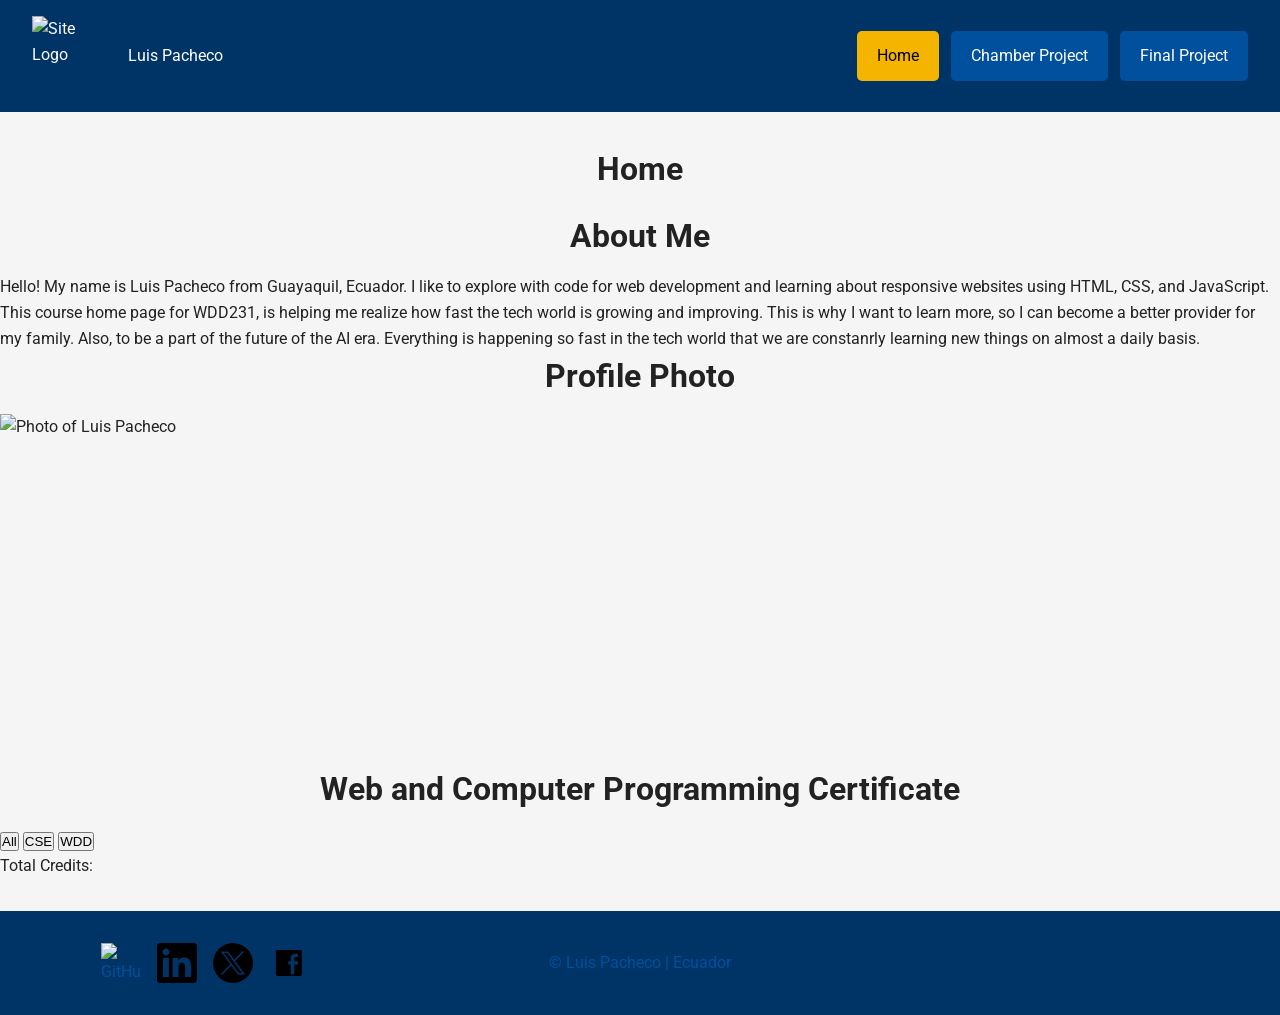
==== chamber/index.html @ f16a27e9 "W03.index2" ====
<!DOCTYPE html>
<html lang="en-US">

<head>
    <meta charset="UTF-8">
    <meta name="viewport" content="width=device-width, initial-scale=1.0">

    <title>WDD231 | Home | Luis Pacheco</title>

    <meta name="description"
        content="Home page for Luis Pacheco with information and web certificate of WDD231 course .">
    <meta name="author" content="Luis Pacheco">

    <meta property="og:title" content="WDD 231 | Home | Luis Pacheco">
    <meta property="og:description" content="Explore Luis Pacheco's WDD 231 course work with this Chamber project home page.">
    <meta property="og:image" content="https://lpacheco22.github.io/wdd231/images/facebook.webp">
    <meta property="og:url" content="https://lpacheco22.github.io/wdd231/">

    
    
    <link rel="preconnect" href="https://fonts.googleapis.com">
    <link rel="preconnect" href="https://fonts.gstatic.com" crossorigin>
    <link href="https://fonts.googleapis.com/css2?family=Roboto:wght@300;400;500;700&display=swap" rel="stylesheet">

    
    
    <link rel="stylesheet" href="styles/small.css">
    <link rel="stylesheet" href="styles/larger.css">

    
    <script src="scripts/navigation.js" defer></script>
    <script src="scripts/dates.js" defer></script>
    <script src="scripts/courses.js" defer></script>

</head>

<body>

    <header>

        <div class="logo">
            <img src="images/logo.svg" alt="Site Logo" width="60" height="60">
            <span>Luis Pacheco</span>
        </div>

        <button id="menu" aria-label="Open Navigation Menu">&#9776;</button>

        <nav>
            <ul class="navigation">

                <li><a class="active" href="index.html">Home</a></li>
                <li><a href="chamber/index.html">Chamber Project</a></li>
                <li><a href="#">Final Project</a></li>

            </ul>
        </nav>

    </header>

    <main>

        <h1>Home</h1>

        <div class="cards">

            <section class="card">

                <h2>About Me</h2>

                <p>
                    Hello! My name is Luis Pacheco from Guayaquil, Ecuador. I like to explore with code for web development and learning about responsive websites
                    using HTML, CSS, and JavaScript. This course home page for WDD231, is helping me realize how fast the tech world is growing and improving. 
                    This is why I want to learn more, so I can become a better provider for my family. Also, to be a part of the future of the AI era. Everything is happening so fast in the tech world that we are constanrly learning 
                    new things on almost a daily basis. 
                </p>

            </section>

            <section class="card">

                <h2>Profile Photo</h2>

                <img src="images/foto-carnet-lp.webp" alt="Photo of Luis Pacheco" width="300" height="350" loading="lazy">

            </section>

        </div>

        <section class="certificate">

            <h2>Web and Computer Programming Certificate</h2>

            <div class="buttons">

                <button id="all">All</button>
                <button id="cse">CSE</button>
                <button id="wdd">WDD</button>

            </div>

            <div id="courses"></div>

            <p class="credits">
                Total Credits:
                <span id="totalCredits"></span>
            </p>

        </section>

    </main>

    <footer>
    
        
        <div class="social">
    
            <a href="https://github.com/lpacheco22/wdd231" target="_blank" aria-label="GitHub Profile">
                <img src="images/github.svg" alt="GitHub" width="40" height="40">
            </a>
    
            <a href="https://www.linkedin.com/in/luis-pacheco-varas/" target="_blank" aria-label="LinkedIn Profile">
                <img src="images/linkedin.svg" alt="LinkedIn" width="40" height="40">
            </a>
    
            <a href="https://x.com/lpacheco22" target="_blank" aria-label="X Profile">
                <img src="images/twitter-x.svg" alt="X" width="40" height="40">
            </a>

            <a href="https://facebook.com/luis.pacheco.varas" target="_blank" aria-label="X Profile">
                <img src="images/facebook.svg" alt="X" width="40" height="40">
            <a/>
    
        </div>
    
        
        <p>
            &copy;
            <span id="currentYear"></span>
            Luis Pacheco | Ecuador
        </p>
    
    
        
        <p id="lastModified"></p>
    
    </footer>
</body>

</html>
---- chamber/styles/small.css ----
:root {
    --primary-color: #003366;
    --secondary-color: #00509d;
    --accent-color: #f4b400;
    --background-color: #f5f5f5;
    --text-color: #222222;
    --white: #ffffff;
    --border-color: #cccccc;
}


* {
    margin: 0;
    padding: 0;
    box-sizing: border-box;
}



body {
    font-family: "Roboto", sans-serif;
    background-color: var(--background-color);
    color: var(--text-color);
    line-height: 1.6;
}

img {
    display: block;
    max-width: 100%;
    height: auto;
}

main h1 {
    text-align: center;
    margin: 2rem auto 1rem;
}

a {
    text-decoration: none;
    color: var(--secondary-color);
}

a:hover {
    text-decoration: underline;
}


header {
    background-color: var(--primary-color);
    color: var(--white);
    padding: 1rem;
}

.logo {
    display: flex;
    align-items: center;
    gap: 1rem;
}

.logo img {
    width: 70px;
}

.logo h1 {
    font-size: 1.5rem;
}

.logo p {
    font-size: .9rem;
}

#menu {
    width: 100%;
    margin-top: 1rem;
    padding: .75rem;
    font-size: 1.5rem;
    border: none;
    background-color: var(--accent-color);
    color: black;
    cursor: pointer;
}

.navigation {
    list-style: none;
    display: none;
    margin-top: 1rem;
}

.navigation.open {
    display: block;
}

.navigation li {
    margin-bottom: .5rem;
}

.navigation a {
    display: block;
    background-color: var(--secondary-color);
    color: white;
    padding: .8rem;
    text-align: center;
    border-radius: 5px;
}

.navigation a:hover {
    background-color: var(--accent-color);
    color: black;
}

.active {
    background-color: var(--accent-color) !important;
    color: black !important;
}

.container {
    padding: 1rem;
}

h2 {
    text-align: center;
    margin-bottom: .75rem;
}

.intro {
    text-align: center;
    margin-bottom: 1.5rem;
}

.view-buttons {
    display: flex;
    justify-content: center;
    gap: 1rem;
    margin-bottom: 1.5rem;
}

.view-buttons button {
    padding: .8rem 1rem;
    border: none;
    background-color: var(--primary-color);
    color: white;
    border-radius: 5px;
    cursor: pointer;
}

.view-buttons button:hover {
    background-color: var(--accent-color);
    color: black;
}



.grid {
    display: grid;
    gap: 1rem;
}



.grid section {
    background: white;
    border: 1px solid var(--border-color);
    border-radius: 10px;
    padding: 1rem;
    text-align: center;

    box-shadow: 0 3px 8px rgba(0, 0, 0, .15);
}

.grid img {
    width: 140px;
    margin: auto;
    margin-bottom: 1rem;
    border-radius: 10px;
}

.grid h3 {
    color: var(--primary-color);
    margin-bottom: .75rem;
}

.grid p {
    margin-bottom: .5rem;
}

.grid a {
    font-weight: bold;
}



.list {
    display: block;
}

.list section {
    display: block;

    background: white;

    padding: 1rem;

    border-bottom: 1px solid var(--border-color);
}





footer {
    background-color: var(--primary-color);
    color: white;
    text-align: center;
    padding: 2rem 1rem;
    margin-top: 2rem;
}

footer section {
    margin-bottom: 2rem;
}

footer h3 {
    margin-bottom: .5rem;
}


.social {
    display: flex;
    justify-content: center;
    gap: 1rem;
}

.social img {
    width: 40px;
}

.social img:hover {
    transform: scale(1.1);
    transition: .3s;
}
---- chamber/styles/larger.css ----
@media only screen and (min-width: 768px) {

    
    header {
        display: flex;
        justify-content: space-between;
        align-items: center;
        padding: 1rem 2rem;
    }

    .logo {
        display: flex;
        align-items: center;
        gap: 1rem;
    }

    .logo img {
        width: 80px;
    }

    .logo h1 {
        font-size: 2rem;
    }

    .logo p {
        font-size: 1rem;
    }

    

    #menu {
        display: none;
    }

    .navigation {
        display: flex !important;
        gap: .75rem;
        margin: 0;
    }

    .navigation li {
        margin: 0;
    }

    .navigation a {
        padding: .75rem 1.25rem;
        border-radius: 5px;
    }

    
    .container {
        max-width: 1200px;
        margin: 0 auto;
        padding: 2rem;
    }

    

    h2 {
        font-size: 2rem;
    }

    .intro {
        max-width: 800px;
        margin: 0 auto 2rem;
    }

    
    .view-buttons {
        justify-content: flex-end;
    }

    

    .grid {
        display: grid;
        grid-template-columns: repeat(auto-fit, minmax(280px, 1fr));
        gap: 1.5rem;
    }

    .grid section {
        transition: transform .3s ease,
            box-shadow .3s ease;
    }

    .grid section:hover {
        transform: translateY(-5px);
        box-shadow: 0 8px 18px rgba(0, 0, 0, .2);
    }

    .grid img {
        width: 180px;
        height: 180px;
        object-fit: cover;
    }

    
    .list section {

        display: grid;

        grid-template-columns:
            150px 2fr 2fr;

        align-items: center;

        gap: 1.5rem;

        padding: 1.25rem;
    }

    .list img {
        display: block;
        width: 120px;
        margin: 0 auto;
    }

    

    footer {

        display: grid;

        grid-template-columns:
            repeat(3, 1fr);

        align-items: center;

        text-align: center;

        gap: 2rem;
    }

    footer section {
        margin: 0;
    }

    .social {
        justify-content: center;
    }

}
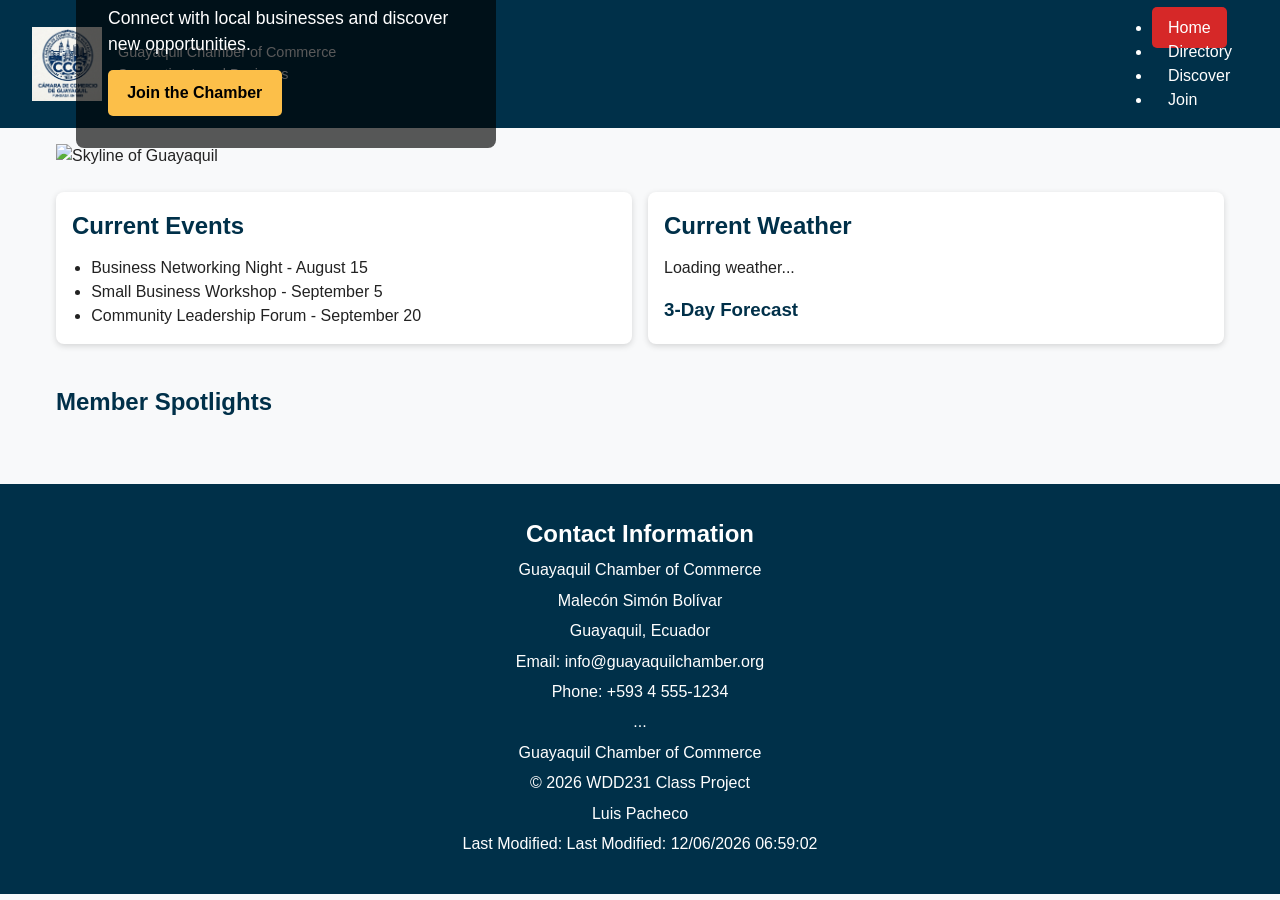
==== commit 9fba17e7: "W03.index3" ====
--- a/chamber/index.html
+++ b/chamber/index.html
@@ -5,33 +5,32 @@
     <meta charset="UTF-8">
     <meta name="viewport" content="width=device-width, initial-scale=1.0">
 
-    <title>WDD231 | Home | Luis Pacheco</title>
+    <title>Guayaquil Chamber of Commerce | Home</title>
 
     <meta name="description"
-        content="Home page for Luis Pacheco with information and web certificate of WDD231 course .">
+        content="Welcome to the Guayaquil Chamber of Commerce. Discover local businesses, upcoming events, weather information, and opportunities to join our growing business community.">
+
     <meta name="author" content="Luis Pacheco">
 
-    <meta property="og:title" content="WDD 231 | Home | Luis Pacheco">
-    <meta property="og:description" content="Explore Luis Pacheco's WDD 231 course work with this Chamber project home page.">
-    <meta property="og:image" content="https://lpacheco22.github.io/wdd231/images/facebook.webp">
-    <meta property="og:url" content="https://lpacheco22.github.io/wdd231/">
-
-    
-    
+    <meta property="og:title" content="Guayaquil Chamber of Commerce">
+    <meta property="og:description"
+        content="Supporting businesses and strengthening the community in Guayaquil, Ecuador.">
+    <meta property="og:image" content="https://lpacheco22.github.io/wdd231/chamber/images/logo.webp">
+    <meta property="og:url" content="https://lpacheco22.github.io/wdd231/chamber/index.html">
+    <meta property="og:type" content="website">
+
     <link rel="preconnect" href="https://fonts.googleapis.com">
     <link rel="preconnect" href="https://fonts.gstatic.com" crossorigin>
-    <link href="https://fonts.googleapis.com/css2?family=Roboto:wght@300;400;500;700&display=swap" rel="stylesheet">
-
-    
-    
+    <link href="https://fonts.googleapis.com/css2?family=Roboto:wght@400;700&display=swap" rel="stylesheet">
+    <link rel="icon" href="images/favicon.ico">
+
+    <link rel="stylesheet" href="styles/normalize.css">
     <link rel="stylesheet" href="styles/small.css">
     <link rel="stylesheet" href="styles/larger.css">
 
-    
     <script src="scripts/navigation.js" defer></script>
-    <script src="scripts/dates.js" defer></script>
-    <script src="scripts/courses.js" defer></script>
-
+    <script src="scripts/weather.js" defer></script>
+    <script src="scripts/chamber.js" defer></script>
 </head>
 
 <body>
@@ -39,111 +38,164 @@
     <header>
 
         <div class="logo">
-            <img src="images/logo.svg" alt="Site Logo" width="60" height="60">
-            <span>Luis Pacheco</span>
+            <img src="images/logo.webp" alt="Guayaquil Chamber Logo" width="70" height="70">
+            <div>
+                <p class="site-name">
+                    Guayaquil Chamber of Commerce
+                </p>
+                
+                <p>
+                    Supporting Local Business
+                </p>
+            </div>
         </div>
 
-        <button id="menu" aria-label="Open Navigation Menu">&#9776;</button>
+        <button id="menu" aria-label="Open Navigation Menu">
+            ☰
+        </button>
 
         <nav>
+        
             <ul class="navigation">
-
-                <li><a class="active" href="index.html">Home</a></li>
-                <li><a href="chamber/index.html">Chamber Project</a></li>
-                <li><a href="#">Final Project</a></li>
-
+        
+                <li>
+                    <a class="active" href="index.html">Home</a>
+                </li>
+        
+                <li>
+                    <a href="directory.html">Directory</a>
+                </li>
+        
+                <li>
+                    <a href="discover.html">Discover</a>
+                </li>
+        
+                <li>
+                    <a href="join.html">Join</a>
+                </li>
+        
             </ul>
+        
         </nav>
 
     </header>
 
     <main>
 
-        <h1>Home</h1>
-
-        <div class="cards">
+        <section class="hero">
+
+            <img src="images/hero.webp" alt="Skyline of Guayaquil" loading="lazy">
+            <div class="hero-text">
+                <h1>Guayaquil Chamber of Commerce</h1>
+                <h2>Growing Business Together</h2>
+                <p>
+                    Connect with local businesses and discover new opportunities.
+                </p>
+                <a class="button" href="join.html">
+                    Join the Chamber
+                </a>
+
+            </div>
+
+        </section>
+
+        <div class="home-grid">
 
             <section class="card">
 
-                <h2>About Me</h2>
-
-                <p>
-                    Hello! My name is Luis Pacheco from Guayaquil, Ecuador. I like to explore with code for web development and learning about responsive websites
-                    using HTML, CSS, and JavaScript. This course home page for WDD231, is helping me realize how fast the tech world is growing and improving. 
-                    This is why I want to learn more, so I can become a better provider for my family. Also, to be a part of the future of the AI era. Everything is happening so fast in the tech world that we are constanrly learning 
-                    new things on almost a daily basis. 
-                </p>
+                <h2>Current Events</h2>
+                <ul>
+                    <li>Business Networking Night - August 15</li>
+                    <li>Small Business Workshop - September 5</li>
+                    <li>Community Leadership Forum - September 20</li>
+                </ul>
 
             </section>
 
-            <section class="card">
-
-                <h2>Profile Photo</h2>
-
-                <img src="images/foto-carnet-lp.webp" alt="Photo of Luis Pacheco" width="300" height="350" loading="lazy">
-
+            <section class="card weather">
+            
+                <h2>Current Weather</h2>
+            
+                <div id="current-weather">
+                    Loading weather...
+                </div>
+            
+                <h3>3-Day Forecast</h3>
+            
+                <div id="forecast">
+                </div>
+            
             </section>
 
         </div>
 
-        <section class="certificate">
-
-            <h2>Web and Computer Programming Certificate</h2>
-
-            <div class="buttons">
-
-                <button id="all">All</button>
-                <button id="cse">CSE</button>
-                <button id="wdd">WDD</button>
+        <section>
+
+            <h2 class="spotlight-title">
+                Member Spotlights
+            </h2>
+            <div id="spotlights">
+
+                
 
             </div>
 
-            <div id="courses"></div>
-
-            <p class="credits">
-                Total Credits:
-                <span id="totalCredits"></span>
+        </section>
+
+    </main>
+
+    <footer>
+    
+        <section>
+    
+            <h2>Contact Information</h2>
+    
+            <p>Guayaquil Chamber of Commerce</p>
+    
+            <p>Malecón Simón Bolívar</p>
+    
+            <p>Guayaquil, Ecuador</p>
+    
+            <p>Email: info@guayaquilchamber.org</p>
+    
+            <p>Phone: +593 4 555-1234</p>
+    
+        </section>
+    
+        <section class="social">
+    
+            ...
+    
+        </section>
+    
+        <section>
+    
+            <p>Guayaquil Chamber of Commerce</p>
+    
+            <p>
+    
+                &copy;
+    
+                <span id="year"></span>
+    
+                WDD231 Class Project
+    
             </p>
-
-        </section>
-
-    </main>
-
-    <footer>
-    
-        
-        <div class="social">
-    
-            <a href="https://github.com/lpacheco22/wdd231" target="_blank" aria-label="GitHub Profile">
-                <img src="images/github.svg" alt="GitHub" width="40" height="40">
-            </a>
-    
-            <a href="https://www.linkedin.com/in/luis-pacheco-varas/" target="_blank" aria-label="LinkedIn Profile">
-                <img src="images/linkedin.svg" alt="LinkedIn" width="40" height="40">
-            </a>
-    
-            <a href="https://x.com/lpacheco22" target="_blank" aria-label="X Profile">
-                <img src="images/twitter-x.svg" alt="X" width="40" height="40">
-            </a>
-
-            <a href="https://facebook.com/luis.pacheco.varas" target="_blank" aria-label="X Profile">
-                <img src="images/facebook.svg" alt="X" width="40" height="40">
-            <a/>
-    
-        </div>
-    
-        
-        <p>
-            &copy;
-            <span id="currentYear"></span>
-            Luis Pacheco | Ecuador
-        </p>
-    
-    
-        
-        <p id="lastModified"></p>
+    
+            <p>Luis Pacheco</p>
+    
+            <p>
+    
+                Last Modified:
+    
+                <span id="lastModified"></span>
+    
+            </p>
+    
+        </section>
     
     </footer>
+
 </body>
 
 </html>
--- a/chamber/styles/small.css
+++ b/chamber/styles/small.css
@@ -1,13 +1,11 @@
 :root {
-    --primary-color: #003366;
-    --secondary-color: #00509d;
-    --accent-color: #f4b400;
-    --background-color: #f5f5f5;
-    --text-color: #222222;
+    --primary-color: #003049;
+    --secondary-color: #fcbf49;
+    --accent-color: #d62828;
+    --background-color: #f8f9fa;
+    --text-color: #222;
     --white: #ffffff;
-    --border-color: #cccccc;
-}
-
+}
 
 * {
     margin: 0;
@@ -15,39 +13,20 @@
     box-sizing: border-box;
 }
 
-
-
 body {
-    font-family: "Roboto", sans-serif;
-    background-color: var(--background-color);
+    font-family: Arial, Helvetica, sans-serif;
+    background: var(--background-color);
     color: var(--text-color);
-    line-height: 1.6;
-}
-
-img {
-    display: block;
-    max-width: 100%;
-    height: auto;
-}
-
-main h1 {
-    text-align: center;
-    margin: 2rem auto 1rem;
-}
-
-a {
-    text-decoration: none;
-    color: var(--secondary-color);
-}
-
-a:hover {
-    text-decoration: underline;
-}
-
+    line-height: 1.5;
+}
+
+/* -------------------- */
+/* Header */
+/* -------------------- */
 
 header {
-    background-color: var(--primary-color);
-    color: var(--white);
+    background: var(--primary-color);
+    color: white;
     padding: 1rem;
 }
 
@@ -59,182 +38,212 @@
 
 .logo img {
     width: 70px;
+    height: auto;
 }
 
 .logo h1 {
-    font-size: 1.5rem;
+    font-size: 1.4rem;
 }
 
 .logo p {
     font-size: .9rem;
 }
+
+/* -------------------- */
+/* Navigation */
+/* -------------------- */
 
 #menu {
     width: 100%;
     margin-top: 1rem;
+    padding: .6rem;
+    border: none;
+    background: var(--secondary-color);
+    font-size: 1.3rem;
+    cursor: pointer;
+}
+
+nav {
+    display: none;
+}
+
+nav.open {
+    display: flex;
+    flex-direction: column;
+}
+
+nav a {
+    color: white;
+    text-decoration: none;
     padding: .75rem;
-    font-size: 1.5rem;
-    border: none;
-    background-color: var(--accent-color);
+    border-top: 1px solid rgba(255, 255, 255, .2);
+}
+
+nav a:hover {
+    background: rgba(255, 255, 255, .15);
+}
+
+.active {
+    background: var(--accent-color);
+}
+
+.hero {
+    position: relative;
+}
+
+.hero img {
+    width: 100%;
+    display: block;
+}
+
+.hero-text {
+    position: absolute;
+    bottom: 20px;
+    left: 20px;
+
+    background: rgba(0, 0, 0, .65);
+    color: white;
+
+    padding: 1rem;
+    border-radius: 8px;
+
+    max-width: 300px;
+}
+
+.hero-text h2 {
+    margin-bottom: .5rem;
+}
+
+.button {
+    display: inline-block;
+    margin-top: .75rem;
+    padding: .7rem 1.2rem;
+
+    background: var(--secondary-color);
+
     color: black;
-    cursor: pointer;
-}
-
-.navigation {
-    list-style: none;
-    display: none;
-    margin-top: 1rem;
-}
-
-.navigation.open {
-    display: block;
-}
-
-.navigation li {
-    margin-bottom: .5rem;
-}
-
-.navigation a {
-    display: block;
-    background-color: var(--secondary-color);
-    color: white;
-    padding: .8rem;
-    text-align: center;
+    text-decoration: none;
+
     border-radius: 5px;
-}
-
-.navigation a:hover {
-    background-color: var(--accent-color);
-    color: black;
-}
-
-.active {
-    background-color: var(--accent-color) !important;
-    color: black !important;
-}
-
-.container {
-    padding: 1rem;
-}
-
-h2 {
-    text-align: center;
+    font-weight: bold;
+}
+
+.button:hover {
+    background: #ffd166;
+}
+
+main {
+    padding: 1rem;
+}
+
+.card {
+    background: white;
+    padding: 1rem;
+    margin-bottom: 1rem;
+
+    border-radius: 8px;
+
+    box-shadow: 0 2px 6px rgba(0, 0, 0, .15);
+}
+
+.card h2 {
+    color: var(--primary-color);
     margin-bottom: .75rem;
 }
 
-.intro {
-    text-align: center;
-    margin-bottom: 1.5rem;
-}
-
-.view-buttons {
-    display: flex;
-    justify-content: center;
-    gap: 1rem;
-    margin-bottom: 1.5rem;
-}
-
-.view-buttons button {
-    padding: .8rem 1rem;
-    border: none;
-    background-color: var(--primary-color);
-    color: white;
-    border-radius: 5px;
-    cursor: pointer;
-}
-
-.view-buttons button:hover {
-    background-color: var(--accent-color);
-    color: black;
-}
-
-
-
-.grid {
+.card ul {
+    padding-left: 1.2rem;
+}
+
+
+#forecast p {
+    margin-top: .4rem;
+}
+
+
+.spotlight-title {
+    margin: 1rem 0;
+    color: var(--primary-color);
+}
+
+#spotlights {
     display: grid;
     gap: 1rem;
 }
 
-
-
-.grid section {
+.spotlight-card {
     background: white;
-    border: 1px solid var(--border-color);
-    border-radius: 10px;
+    border-radius: 8px;
     padding: 1rem;
     text-align: center;
 
-    box-shadow: 0 3px 8px rgba(0, 0, 0, .15);
-}
-
-.grid img {
-    width: 140px;
-    margin: auto;
+    box-shadow: 0 2px 6px rgba(0, 0, 0, .15);
+}
+
+.spotlight-card img {
+    width: 120px;
+    height: auto;
+    margin-bottom: .75rem;
+}
+
+.spotlight-card h3 {
+    color: var(--primary-color);
+    margin-bottom: .5rem;
+}
+
+.spotlight-card p {
+    margin: .25rem 0;
+}
+
+.spotlight-card a {
+    display: inline-block;
+    margin-top: .5rem;
+
+    color: var(--accent-color);
+    text-decoration: none;
+}
+
+.spotlight-card a:hover {
+    text-decoration: underline;
+}
+
+footer {
+    background: var(--primary-color);
+    color: white;
+    text-align: center;
+
+    padding: 1rem;
+    margin-top: 2rem;
+}
+
+footer p {
+    margin: .4rem;
+}
+
+.weather h3 {
+    margin-top: 1rem;
+    color: var(--primary-color);
+}
+
+#forecast p {
+    margin: .4rem 0;
+    padding: .4rem;
+    background: #eeeeee;
+    border-radius: 4px;
+}
+
+.spotlight-card img {
+    width: 120px;
+    height: 120px;
+    object-fit: contain;
     margin-bottom: 1rem;
-    border-radius: 10px;
-}
-
-.grid h3 {
-    color: var(--primary-color);
-    margin-bottom: .75rem;
-}
-
-.grid p {
-    margin-bottom: .5rem;
-}
-
-.grid a {
+}
+
+.spotlight-card a {
+    color: var(--primary-color);
     font-weight: bold;
 }
 
-
-
-.list {
-    display: block;
-}
-
-.list section {
-    display: block;
-
-    background: white;
-
-    padding: 1rem;
-
-    border-bottom: 1px solid var(--border-color);
-}
-
-
-
-
-
-footer {
-    background-color: var(--primary-color);
-    color: white;
-    text-align: center;
-    padding: 2rem 1rem;
-    margin-top: 2rem;
-}
-
-footer section {
-    margin-bottom: 2rem;
-}
-
-footer h3 {
-    margin-bottom: .5rem;
-}
-
-
-.social {
-    display: flex;
-    justify-content: center;
-    gap: 1rem;
-}
-
-.social img {
-    width: 40px;
-}
-
-.social img:hover {
-    transform: scale(1.1);
-    transition: .3s;
+.spotlight-card a:hover {
+    color: var(--accent-color);
 }
--- a/chamber/styles/larger.css
+++ b/chamber/styles/larger.css
@@ -1,6 +1,9 @@
-@media only screen and (min-width: 768px) {
+@media screen and (min-width: 768px) {
 
-    
+    /* -------------------- */
+    /* Header */
+    /* -------------------- */
+
     header {
         display: flex;
         justify-content: space-between;
@@ -14,129 +17,83 @@
         gap: 1rem;
     }
 
-    .logo img {
-        width: 80px;
-    }
-
-    .logo h1 {
-        font-size: 2rem;
-    }
-
-    .logo p {
-        font-size: 1rem;
-    }
-
-    
-
     #menu {
         display: none;
     }
 
-    .navigation {
-        display: flex !important;
-        gap: .75rem;
-        margin: 0;
+    nav {
+        display: flex;
+        flex-direction: row;
+        gap: 1rem;
     }
 
-    .navigation li {
-        margin: 0;
-    }
-
-    .navigation a {
-        padding: .75rem 1.25rem;
+    nav a {
+        border: none;
+        padding: .75rem 1rem;
         border-radius: 5px;
     }
 
-    
-    .container {
+    nav a:hover {
+        background: rgba(255, 255, 255, .2);
+    }
+
+    /* -------------------- */
+    /* Main */
+    /* -------------------- */
+
+    main {
         max-width: 1200px;
         margin: 0 auto;
+    }
+
+    /* Events and Weather */
+
+    .home-grid {
+        display: grid;
+        grid-template-columns: 1fr 1fr;
+        gap: 1rem;
+        margin: 1.5rem 0;
+    }
+
+    /* Spotlights */
+
+    #spotlights {
+        display: grid;
+        grid-template-columns: repeat(3, 1fr);
+        gap: 1rem;
+    }
+
+    .spotlight-card {
+        transition: transform .3s;
+    }
+
+    .spotlight-card:hover {
+        transform: translateY(-5px);
+    }
+
+    /* Hero */
+
+    .hero-text {
+        max-width: 420px;
         padding: 2rem;
     }
 
-    
-
-    h2 {
+    .hero-text h2 {
         font-size: 2rem;
     }
 
-    .intro {
-        max-width: 800px;
-        margin: 0 auto 2rem;
+    .hero-text p {
+        font-size: 1.1rem;
     }
 
-    
-    .view-buttons {
-        justify-content: flex-end;
+    .button {
+        font-size: 1rem;
     }
 
-    
-
-    .grid {
-        display: grid;
-        grid-template-columns: repeat(auto-fit, minmax(280px, 1fr));
-        gap: 1.5rem;
-    }
-
-    .grid section {
-        transition: transform .3s ease,
-            box-shadow .3s ease;
-    }
-
-    .grid section:hover {
-        transform: translateY(-5px);
-        box-shadow: 0 8px 18px rgba(0, 0, 0, .2);
-    }
-
-    .grid img {
-        width: 180px;
-        height: 180px;
-        object-fit: cover;
-    }
-
-    
-    .list section {
-
-        display: grid;
-
-        grid-template-columns:
-            150px 2fr 2fr;
-
-        align-items: center;
-
-        gap: 1.5rem;
-
-        padding: 1.25rem;
-    }
-
-    .list img {
-        display: block;
-        width: 120px;
-        margin: 0 auto;
-    }
-
-    
+    /* Footer */
 
     footer {
-
-        display: grid;
-
-        grid-template-columns:
-            repeat(3, 1fr);
-
-        align-items: center;
-
-        text-align: center;
-
-        gap: 2rem;
-    }
-
-    footer section {
-        margin: 0;
-    }
-
-    .social {
-        justify-content: center;
+        padding: 2rem;
     }
 
 }
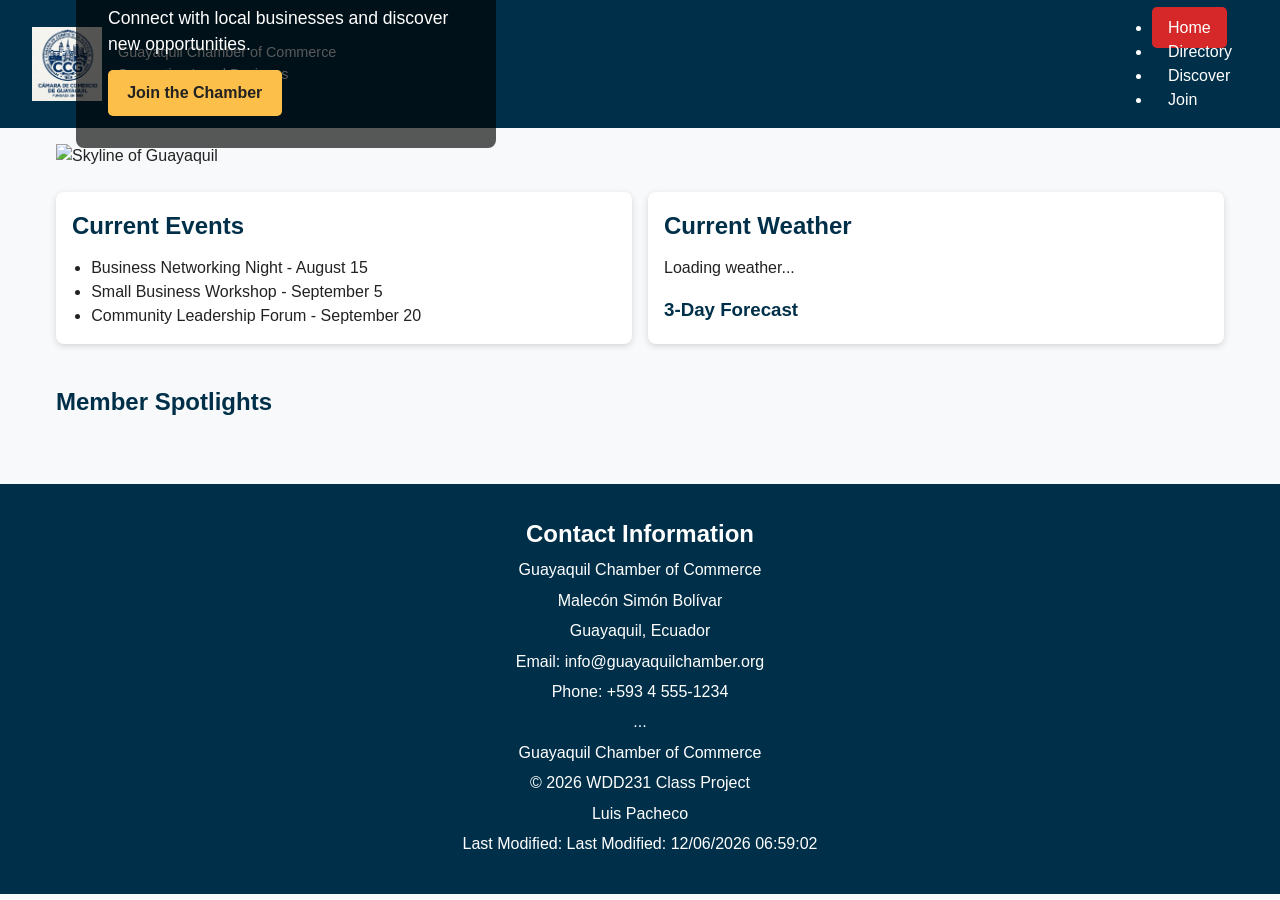
==== commit 3fc8ed13: "W03.index5" ====
--- a/chamber/index.html
+++ b/chamber/index.html
@@ -8,7 +8,7 @@
     <title>Guayaquil Chamber of Commerce | Home</title>
 
     <meta name="description"
-        content="Welcome to the Guayaquil Chamber of Commerce. Discover local businesses, upcoming events, weather information, and opportunities to join our growing business community.">
+        content="Welcome to the Guayaquil Chamber of Commerce. Discover local businesses, upcoming events, weather information and opportunities to join our growing community.">
 
     <meta name="author" content="Luis Pacheco">
 
--- a/chamber/styles/small.css
+++ b/chamber/styles/small.css
@@ -3,10 +3,11 @@
     --secondary-color: #fcbf49;
     --accent-color: #d62828;
     --background-color: #f8f9fa;
-    --text-color: #222;
+    --text-color: #222222;
     --white: #ffffff;
-}
-
+    --light-gray: #eeeeee;
+    --shadow: rgba(0, 0, 0, 0.15);
+}
 * {
     margin: 0;
     padding: 0;
@@ -20,13 +21,9 @@
     line-height: 1.5;
 }
 
-/* -------------------- */
-/* Header */
-/* -------------------- */
-
 header {
     background: var(--primary-color);
-    color: white;
+    color: var(--white);
     padding: 1rem;
 }
 
@@ -49,9 +46,6 @@
     font-size: .9rem;
 }
 
-/* -------------------- */
-/* Navigation */
-/* -------------------- */
 
 #menu {
     width: 100%;
@@ -73,7 +67,7 @@
 }
 
 nav a {
-    color: white;
+    color: var(--white);
     text-decoration: none;
     padding: .75rem;
     border-top: 1px solid rgba(255, 255, 255, .2);
@@ -118,12 +112,9 @@
     display: inline-block;
     margin-top: .75rem;
     padding: .7rem 1.2rem;
-
     background: var(--secondary-color);
-
-    color: black;
+    color: var(--text-color);
     text-decoration: none;
-
     border-radius: 5px;
     font-weight: bold;
 }
@@ -137,13 +128,11 @@
 }
 
 .card {
-    background: white;
+    background: var(--white);
     padding: 1rem;
     margin-bottom: 1rem;
-
     border-radius: 8px;
-
-    box-shadow: 0 2px 6px rgba(0, 0, 0, .15);
+    box-shadow: 0 2px 6px var(--shadow);
 }
 
 .card h2 {
@@ -153,11 +142,6 @@
 
 .card ul {
     padding-left: 1.2rem;
-}
-
-
-#forecast p {
-    margin-top: .4rem;
 }
 
 
@@ -172,18 +156,11 @@
 }
 
 .spotlight-card {
-    background: white;
+    background: var(--white);
     border-radius: 8px;
     padding: 1rem;
     text-align: center;
-
-    box-shadow: 0 2px 6px rgba(0, 0, 0, .15);
-}
-
-.spotlight-card img {
-    width: 120px;
-    height: auto;
-    margin-bottom: .75rem;
+    box-shadow: 0 2px 6px var(--shadow);
 }
 
 .spotlight-card h3 {
@@ -196,15 +173,9 @@
 }
 
 .spotlight-card a {
-    display: inline-block;
-    margin-top: .5rem;
-
-    color: var(--accent-color);
+    color: var(--primary-color);
+    font-weight: bold;
     text-decoration: none;
-}
-
-.spotlight-card a:hover {
-    text-decoration: underline;
 }
 
 footer {
@@ -228,7 +199,7 @@
 #forecast p {
     margin: .4rem 0;
     padding: .4rem;
-    background: #eeeeee;
+    background: var(--light-gray);
     border-radius: 4px;
 }
 
@@ -239,11 +210,8 @@
     margin-bottom: 1rem;
 }
 
-.spotlight-card a {
-    color: var(--primary-color);
-    font-weight: bold;
-}
 
 .spotlight-card a:hover {
     color: var(--accent-color);
+    text-decoration: underline;
 }
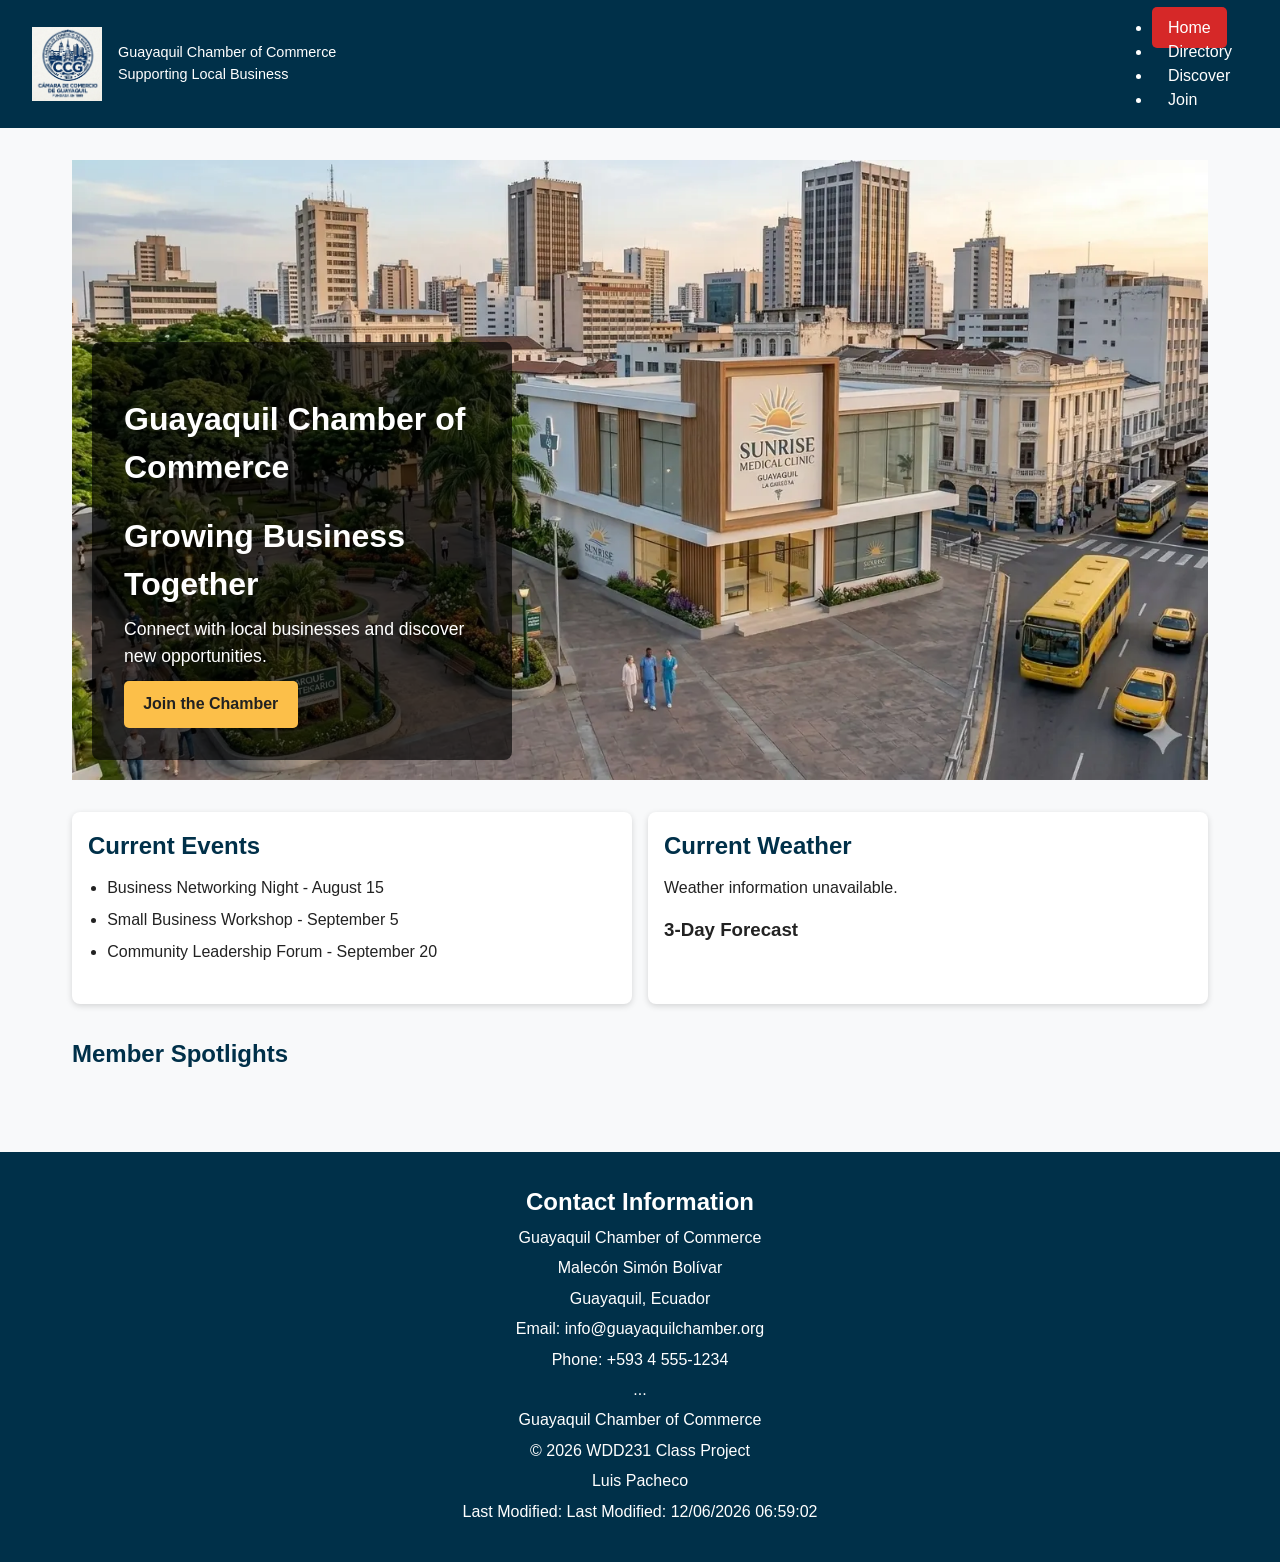
==== commit 38961ed3: "W03.index6" ====
--- a/chamber/index.html
+++ b/chamber/index.html
@@ -122,8 +122,7 @@
             
                 <h3>3-Day Forecast</h3>
             
-                <div id="forecast">
-                </div>
+                <div id="forecast"></div>
             
             </section>
 
--- a/chamber/styles/small.css
+++ b/chamber/styles/small.css
@@ -96,7 +96,7 @@
     left: 20px;
 
     background: rgba(0, 0, 0, .65);
-    color: white;
+    color: var(--white);
 
     padding: 1rem;
     border-radius: 8px;
@@ -117,6 +117,7 @@
     text-decoration: none;
     border-radius: 5px;
     font-weight: bold;
+    transition: background-color .3s;
 }
 
 .button:hover {
@@ -135,6 +136,10 @@
     box-shadow: 0 2px 6px var(--shadow);
 }
 
+.card li {
+    margin-bottom: .5rem;
+}
+
 .card h2 {
     color: var(--primary-color);
     margin-bottom: .75rem;
@@ -180,7 +185,7 @@
 
 footer {
     background: var(--primary-color);
-    color: white;
+    color: var(--white);
     text-align: center;
 
     padding: 1rem;
@@ -193,7 +198,6 @@
 
 .weather h3 {
     margin-top: 1rem;
-    color: var(--primary-color);
 }
 
 #forecast p {
--- a/chamber/styles/larger.css
+++ b/chamber/styles/larger.css
@@ -1,8 +1,4 @@
 @media screen and (min-width: 768px) {
-
-    /* -------------------- */
-    /* Header */
-    /* -------------------- */
 
     header {
         display: flex;
@@ -11,19 +7,12 @@
         padding: 1rem 2rem;
     }
 
-    .logo {
-        display: flex;
-        align-items: center;
-        gap: 1rem;
-    }
-
     #menu {
         display: none;
     }
 
     nav {
         display: flex;
-        flex-direction: row;
         gap: 1rem;
     }
 
@@ -37,29 +26,30 @@
         background: rgba(255, 255, 255, .2);
     }
 
-    /* -------------------- */
-    /* Main */
-    /* -------------------- */
-
     main {
         max-width: 1200px;
         margin: 0 auto;
+        padding: 2rem;
     }
 
-    /* Events and Weather */
+    .hero {
+        margin-bottom: 2rem;
+    }
 
     .home-grid {
         display: grid;
         grid-template-columns: 1fr 1fr;
         gap: 1rem;
-        margin: 1.5rem 0;
+        margin: 2rem 0;
     }
 
-    /* Spotlights */
+    .card {
+        height: 100%;
+    }
 
     #spotlights {
         display: grid;
-        grid-template-columns: repeat(3, 1fr);
+        grid-template-columns: repeat(auto-fit, minmax(250px, 1fr));
         gap: 1rem;
     }
 
@@ -70,8 +60,6 @@
     .spotlight-card:hover {
         transform: translateY(-5px);
     }
-
-    /* Hero */
 
     .hero-text {
         max-width: 420px;
@@ -90,10 +78,7 @@
         font-size: 1rem;
     }
 
-    /* Footer */
-
     footer {
         padding: 2rem;
     }
-
 }
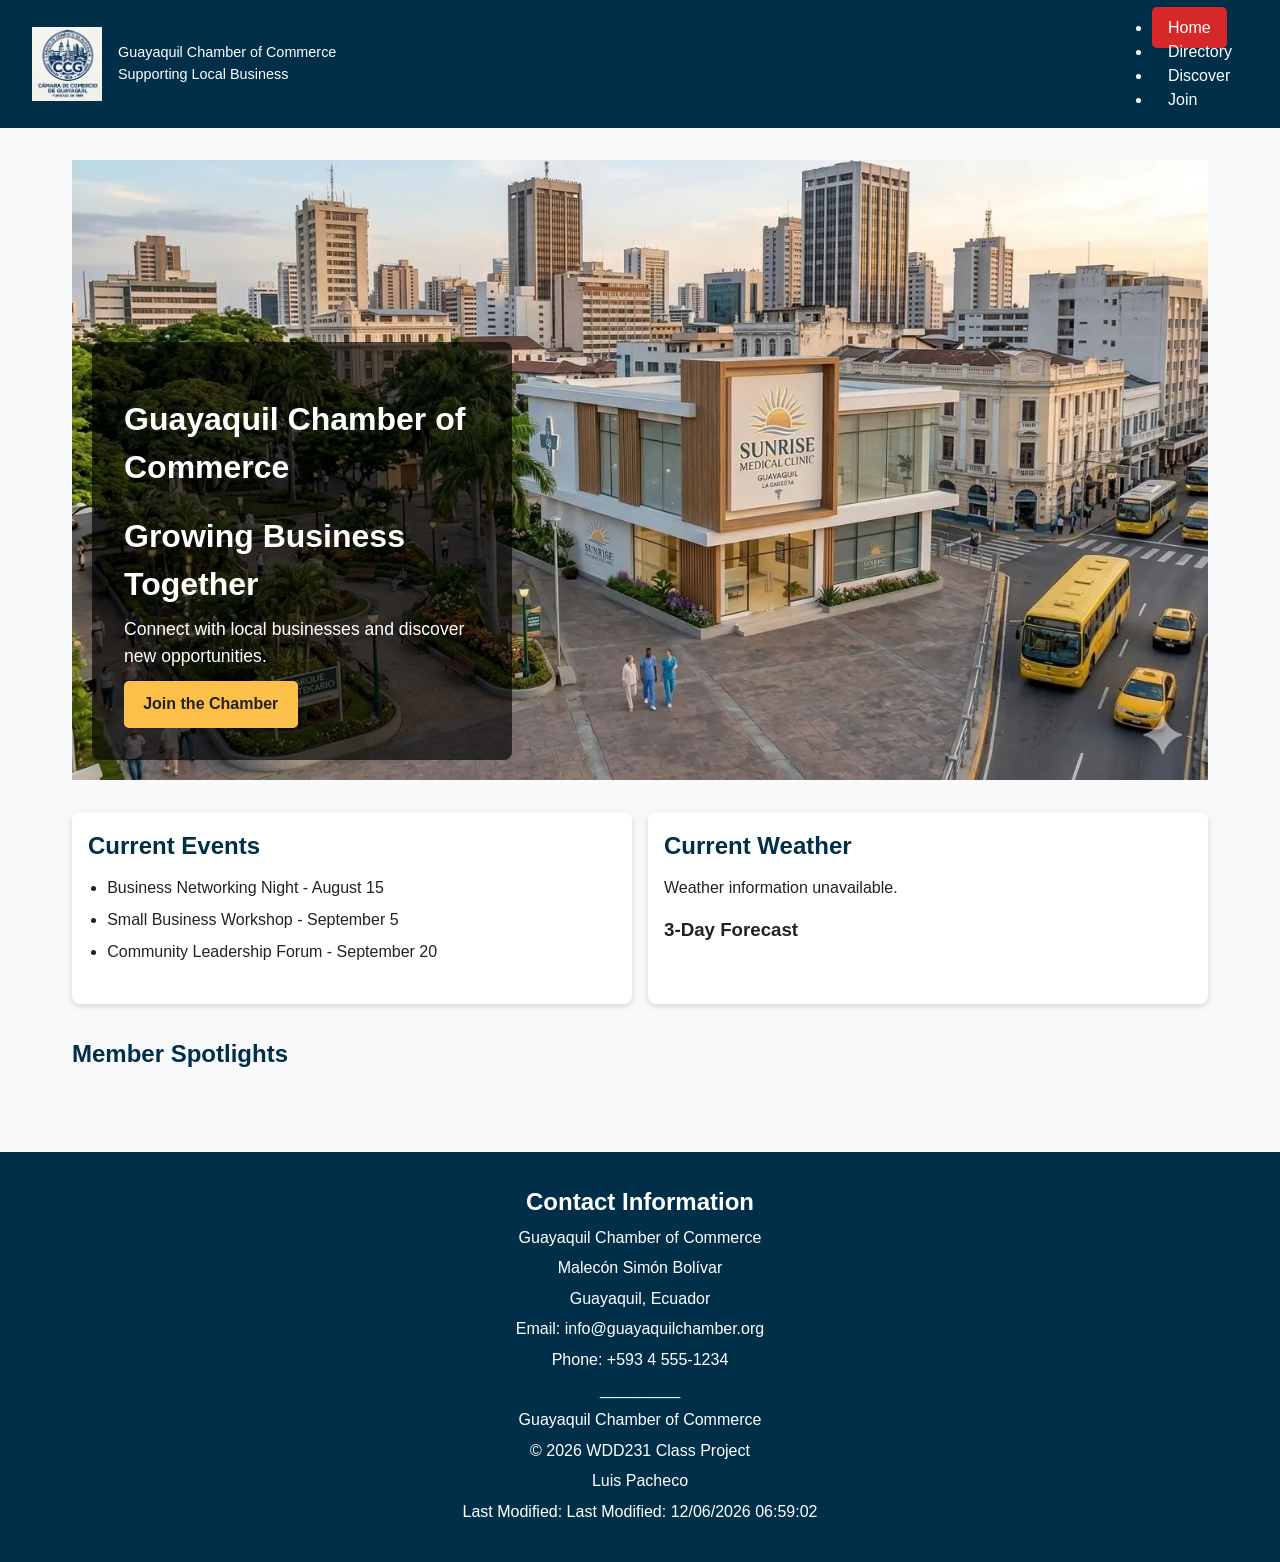
==== commit 8a66397d: "W03.index7" ====
--- a/chamber/index.html
+++ b/chamber/index.html
@@ -163,7 +163,7 @@
     
         <section class="social">
     
-            ...
+            _________
     
         </section>
     
